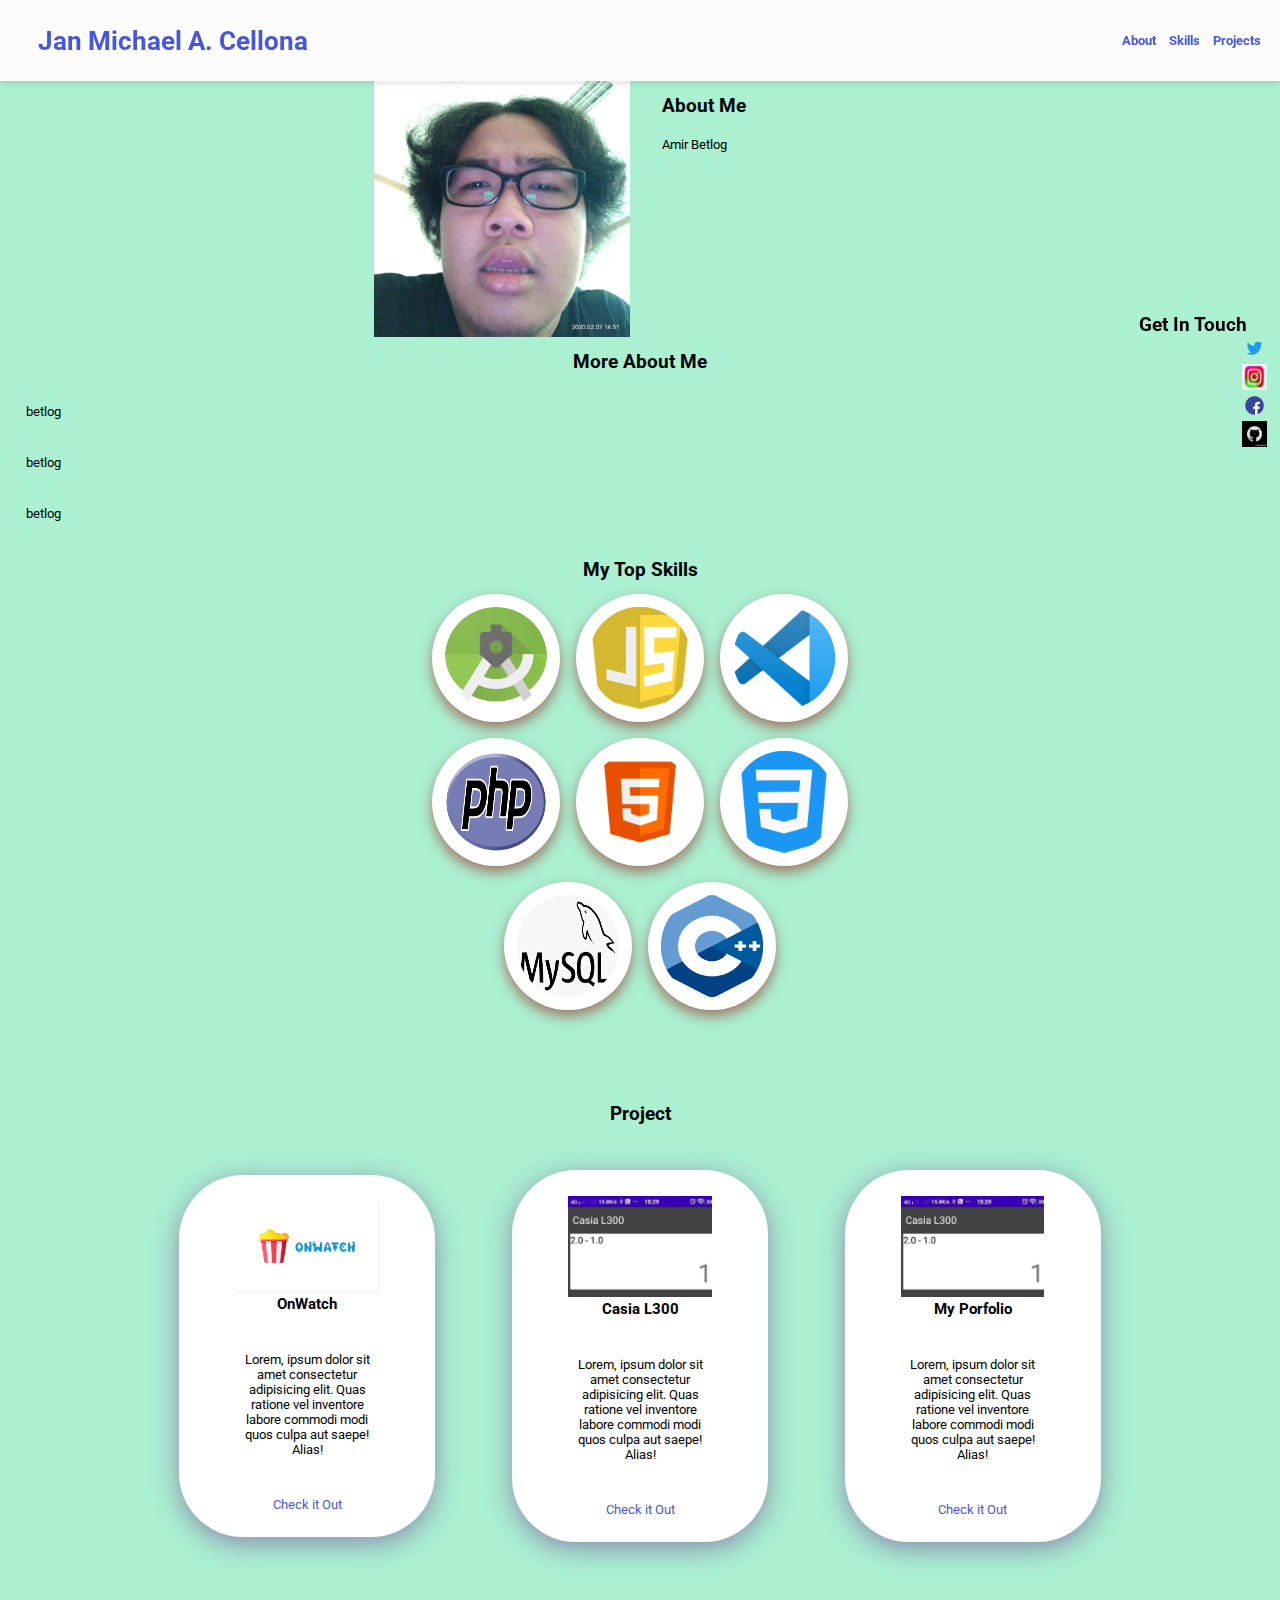
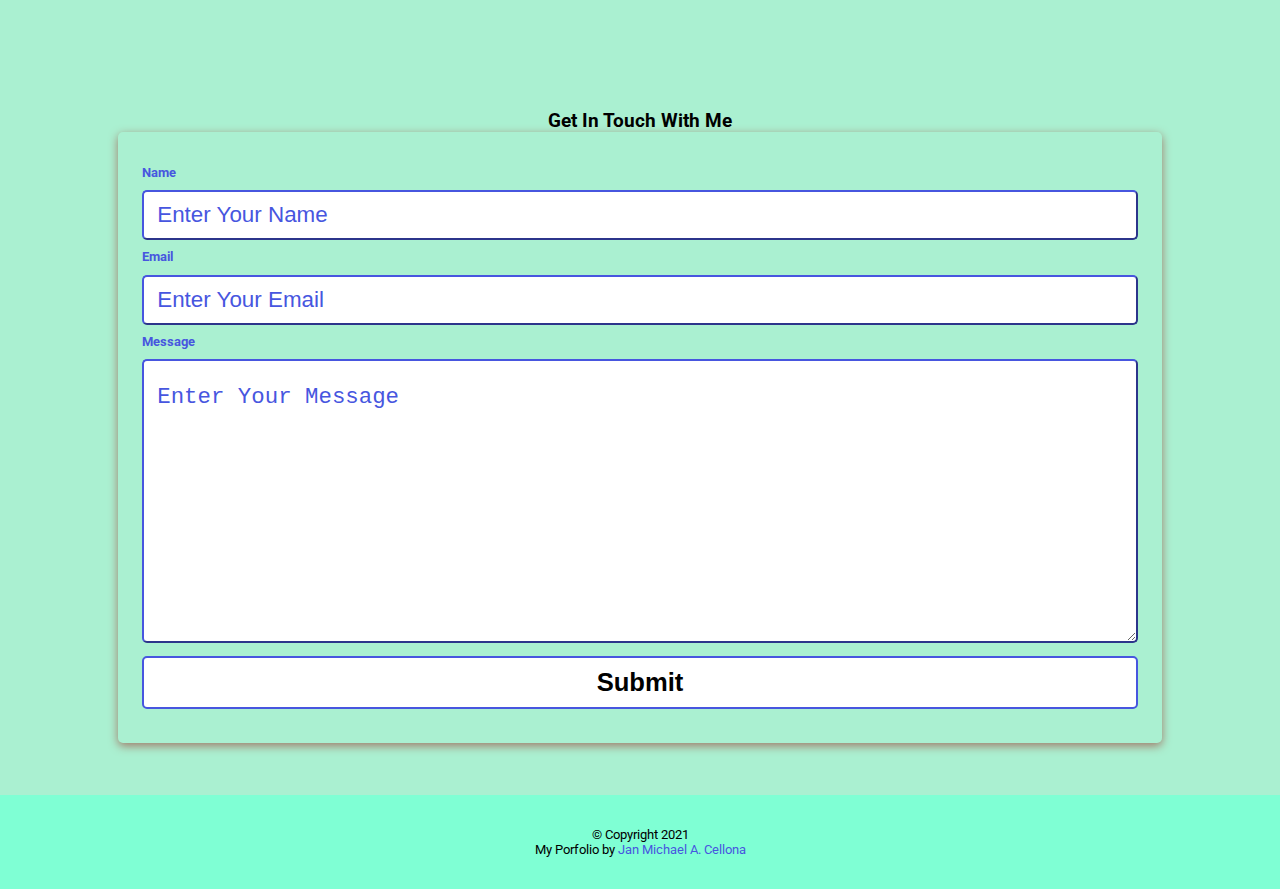
==== index.html @ 4ee3929b "change" ====
<!DOCTYPE html>
<html lang="en">
  <head>
    <meta charset="UTF-8" />
    <meta http-equiv="X-UA-Compatible" content="IE=edge" />
    <meta name="viewport" content="width=device-width, initial-scale=1.0" />

    <!--CSS Styles -->
    <link rel="stylesheet" href="styles.css" />

    
    <link
      rel="stylesheet"
      href="https://cdnjs.cloudflare.com/ajax/libs/animate.css/4.1.1/animate.min.css"
    />
    <title>My Portfolio</title>

  </head>

  <body class="bods">
     <nav>
      <h1>Jan Michael A. Cellona</h1>
      <ul class="navigation">
        <li><a href="#about" class="nav-link">About</a></li>
        <li><a href="#skills" class="nav-link">Skills</a></li>
        <li><a href="#projects" class="nav-link">Projects</a></li>
       
      </ul>
      <button class="burger-menu" id="burger-menu">
        <ion-icon class="bars" name="menu-outline"></ion-icon>
      </button>
</nav>

<section class="hero" id="about">
    <img
      src="img/pic.jpg"
      alt="Jan Michael"
      loading="lazy"
      class="hero-img"
    />
    <div class="bio animate__animated animate__shakeX">
      <h2 class="bio-title">About Me</h2>
      <p class="bio-text" id="context">
       Amir Betlog
      </p>
    </div>
</section>

<section class="more-about">
    <h2>More About Me</h2>
    <p>
     betlog
    </p>
    <p>
 betlog
    </p>
    <p>
     betlog
    </p>
  </section>

  <section class="skills" id="skills">
    <h2 class="skill-header">My Top Skills</h2>

    <div  class="skills-wrapper">
      <div class="first-set animate__animated animate__pulse">
        <img
          src="skills/logo1.png"
          alt=""
          loading="lazy"
          class="icon icon-card"
        />
        <img
          src="skills/logo2.png"
          alt=""
          loading="lazy"
          class="icon icon-card"
        />
        <img
          src="skills/logo3.png"
          alt=""
          loading="lazy"
          class="icon icon-card"
        />
      </div>

      <div class="second-set animate__animated animate__pulse">
        <img
          src="skills/logo4.png"
          alt=""
          loading="lazy"
          class="icon icon-card"
        />
        <img
          src="skills/logo5.jpg"
          alt=""
          loading="lazy"
          class="icon icon-card"
        />
        <img
          src="skills/logo6.png"
          alt=""
          loading="lazy"
          class="icon icon-card"
        />

        <div class="third-set animate__animated animate__pulse"></div>
        <img
        src="skills/logo7.png"
        alt=""
        loading="lazy"
        class="icon icon-card"
      />
      <img
        src="skills/logo8.png"
        alt=""
        loading="lazy"
        class="icon icon-card"
      />
      </div>
    </div>
  </section>

  <section class="projects" id="projects">
    <h2 class="projects-title">Project</h2>
    <div class="projects-container">
      <div class="project-container project-card">
        <img
          src="img/proj1.png "
          alt="OnWatch"
          loading="lazy"
          class="project-pic"
        />
        <h3 class="project-title">OnWatch</h3>
        <p class="project-details">
          Lorem, ipsum dolor sit amet consectetur adipisicing elit. Quas
          ratione vel inventore labore commodi modi quos culpa aut saepe!
          Alias!
        </p>
        <a href="https://github.com/thegreatkelms/OnWatch.github.io" target="_blank" class="project-link">Check it Out</a>
      </div>
      <div class="project-container project-card">
        <img
        src="img/proj2.jpg "
          alt="Calculator"
          loading="lazy"
          class="project-pic"
        />
        <h3 class="project-title">Casia L300</h3>
        <p class="project-details">
          Lorem, ipsum dolor sit amet consectetur adipisicing elit. Quas
          ratione vel inventore labore commodi modi quos culpa aut saepe!
          Alias!
        </p>
        <a href="#" target="_blank" class="project-link">Check it Out</a>
      </div>
      <div class="project-container project-card">
        <img
        src="img/proj2.jpg "
          alt="greeny-earth"
          loading="lazy"
          class="project-pic"
        />
        <h3 class="project-title">My Porfolio</h3>
        <p class="project-details">
          Lorem, ipsum dolor sit amet consectetur adipisicing elit. Quas
          ratione vel inventore labore commodi modi quos culpa aut saepe!
          Alias!
        </p>
        <a href="#" target="_blank" class="project-link">Check it Out</a>
      </div>
    </div>
  </section>

 <section class="contact" id="contact">
    <h2>Get In Touch With Me</h2>
    <div class="contact-form-container">
      <div class="contact-form">
        <form action="https://formspree.io/f/xyylngw" method="POST">
          <div class="form-control">
            <label for="name">Name</label>
            <input
              type="text"
              id="name"
              name="sender-name"
              placeholder="Enter Your Name"
              class="input-field"
              required
            />
          </div>
          <div class="form-control">
            <label for="email">Email</label>
            <input
              type="email"
              id="email"
              name="sender-email"
              placeholder="Enter Your Email"
              class="input-field"
              required
            />
          </div>
          <div class="form-control">
            <label for="message">Message</label>
            <textarea
              id="message"
              cols="60"
              rows="10"
              placeholder="Enter Your Message"
              name="message"
              class="input-field"
              required
            ></textarea>
          </div>
          <input
            type="submit"
            value="Submit"
            id="submit-btn"
            class="submit-btn"
          />
        </form>
      </div>
    </div>
  </section>
  

  <div class="socials">
    <h2>Get In Touch</h2>
    <a href="https://www.twitter.com/itsmekuyakelms" target="_blank"
      ><img
        src="icons/twit.gif"
        alt="Twitter"
        loading="lazy"
        class="socicon"
    /></a>
    <a href="https://www.instagram.com/jmcellona02" target="_blank"
      ><img
        src="icons/ins.gif"
        alt="Instagram"
        loading="lazy"
        class="socicon"
    /></a>
    <a href="https://www.facebook.com/jmcellona02" target="_blank"
      ><img
        src="icons/fb.gif"
        alt="Linkedin"
        loading="lazy"
        class="socicon"
    /></a>
    <a href="https://github.com/thegreatkelms" target="_blank"
      ><img src="icons/git.gif" alt="Github" class="socicon"
    /></a>
    </div>

    <footer class="foot">
        <p class="copy">&copy; Copyright 2021</p>
        <p class="copy">
            My Porfolio by
          <a href="https://www.facebook.com/jmcellona02" target="_blank"
            >Jan Michael A. Cellona</a
          >
        </p>
  </footer>

  </body>
---- styles.css ----
@import url("https://fonts.googleapis.com/css2?family=Roboto:ital,wght@0,400;0,900;1,700&display=swap");
@media screen and (max-width: 720px) {

  }
  .bods{
      background-color:#AAF0D1;
      background-repeat: no-repeat;
      height: 100%;
      width: 100%;
  }

:root {
    --font-family: "Roboto", sans-serf;
    --normal-font: 400;
    --bold-font: 700;
    --bolder-font: 900;
    --bg-color: #fcfcfc;
    --primary-color: #4756df;
    --secondary-color: #ff7235;
    --primary-shadow: #8b8eaf;
    --secondary-shadow: #a17a69;
    --bottom-margin: 0.1vw;
    --bottom-margin-2: 0.5vwem;
    --line-height: 1.7rem;
    --transition: 0.3s;
    font-size: 2vw;
  }

  html {
    scroll-behavior: smooth;
  }
  

  * {
    margin: 0;
    padding: 0;
    box-sizing: border-box;
  }
  
  ul {
    list-style-type: none;
  }
  
  a {
    text-decoration: none;
    color: var(--primary-color);
  }
  
  a:hover {
    color: var(--secondary-color);
  }
  
  body {
    font-family: var(--font-family);
    font-size: 1vw;
  }

    
     /*nav */
     nav {
    padding: 1vw .5vw;
  }
  nav {
  
    position: sticky;
    top: 0;
    left: 0;
    z-index: 1;
    display: flex;
    align-items: center;
    justify-content: space-between;
    padding: 1vw 1.5vw;
    background-color: var(--bg-color);
    box-shadow: 0 3px 5px rgba(0, 0, 0, 0.1);
  }
  nav h1 {
    color: var(--primary-color);
    padding: 1vw 1.5vw;
  }
  
  nav a {
    color: var(--primary-color);
    transition: var(--transition);
  }
  nav a:hover {
    color: var(--secondary-color);
    border-bottom: .1vw solid var(--secondary-color);
  }
  
  nav ul {
    display: flex;
    gap: 1vw;
    font-size: 1vw;
    
  }
  
  nav ul li {
    font-weight: var(--bold-font);
  }
  .burger-menu {
    color: var(--primary-color);
    font-size: 2vw;
    border: 0;
    background-color: transparent;
    cursor: pointer;
    display: none;
  }
     /*hero */
  .hero {
    display: flex;
    align-items: center;
    justify-content: center;
    gap: 1.5vw;
    max-width: 30vw 50vw;
    margin: auto;
  }
  .hero img {
    height: 20vw;
    width: 20vw;
  }
  
  .bio {
      height: 20vw;
    width: 20vw;
    padding: 1vw;
    border-radius: 2vw;
    box-shadow: 0vwpx .5vw 5vw .5vw var(--primary-shadow);
    font-size: 1vw;
  
    ;
  }
  
  .bio h1 {
    margin-bottom: var(--bottom-margin);
  }
  
  .bio p {
    line-height: var(--line-height);
    padding: .5vw 0vw;
  }

  
  
   /*more about me */
  .more-about {
    background-color:transparent;
    padding: 1vw 2vw;
    font-size: 1vw;
  }
  
  .more-about h2 {
    margin-bottom: 1vw;
    text-align: center;
  }
  
  .more-about p {
    line-height: var(--line-height);
    padding: 0.3vw 0vw;
  }
/* skills */
  .skills {
    max-width: 50vw;
    margin: auto;
    text-align: center;
    margin-top: 0.5vw;
  
  }
  
  .skill-header {
    margin-bottom: .5vw;
  }
  
  .skills-wrapper img {
    padding: 1vw;
  }
  
  .icon {
    width: 10vw;
    height: 10vw;
  }
  .icon-card {
    background-color: #fff;
    border-radius: 5vw;
    box-shadow: 0 .5vw 1vw var(--secondary-shadow);
    padding: 5vw;
    margin: .5vw;
  }
 

 
  

 
  /* project */

  .projects {
    background-color:transparent;
    padding: 6vw 0;
    margin-top: .5vw;
  }
  
  .project-pic {
    width: 70%;
    height: 70%;
  }
  
  .projects-container {
    display: flex;
    align-items: center;
    justify-content: center;
  }
  .projects-title {
    text-align: center;
    margin-bottom: .5vw;
  }
  
  .project-container {
    text-align: center;
    width: 20vw;
     padding: 2vw;
  }
  .project-container p {
    padding: 3vw;
  }
  
  .project-title {
    margin-bottom: var(--bottom-margin);
  }
  
  .project-details {
    margin-bottom: var(--bottom-margin);
  }
  
  .project-card {
    background-color: #fff;
    border-radius: 5vw;
    box-shadow: 0 .5vw 2vw var(--primary-shadow);
    padding: 2vw;
    margin: 3vw;
  }
   
  .contact {
    margin-top: 2rem;
  }
  
  .contact h2 {
    text-align: center;
    margin-bottom: var(--bottom-margin-2);
  }
  
  .contact-form-container {
    max-width: 40.75rem;
    margin: 0 auto;
    padding: 0.938rem;
    border-radius: 5px;
    box-shadow: 0 3px 10px var(--secondary-shadow);
  }
  .contact-form-container label {
    line-height: 2.7em;
    font-weight: var(--bold-font);
    color: var(--primary-color);
  }
  
  .contact-form-container textarea {
    min-height: 6.25rem;
    font-size: 14px;
  }
  
  .contact-form-container .input-field {
    width: 100%;
    padding-top: 10px;
    padding-bottom: 10px;
    border-radius: 5px;
    border: none;
    border: 2px outset var(--primary-color);
    font-size: 0.875rem;
    outline: none;
  }
  .input-field::placeholder {
    padding: 0.5rem;
    color: var(--primary-color);
  }
  .submit-btn {
    width: 100%;
    padding: 10px;
    margin: 10px 0;
    background-color: #fff;
    border: 2px solid var(--primary-color);
    border-radius: 5px;
    font-size: 1rem;
    font-weight: var(--bold-font);
    transition: var(--transition);
  }
  .submit-btn:hover {
    background-color: var(--primary-color);
    border: 2px solid var(--primary-color);
    cursor: pointer;
  }
 
  .socials {
    display: flex;
    flex-direction: column;
    position: fixed;
    right: 1%;
    bottom: 50%;
    
  }
  
  .socicon {
    width: 2vw;
    height: 2vw;
    margin-left: 8vw;
  }
/* footer */
  footer {
    background-color: #7FFFD4;
    padding: 1.25rem;
    text-align: center;
    margin: 2rem 0 0;
  }
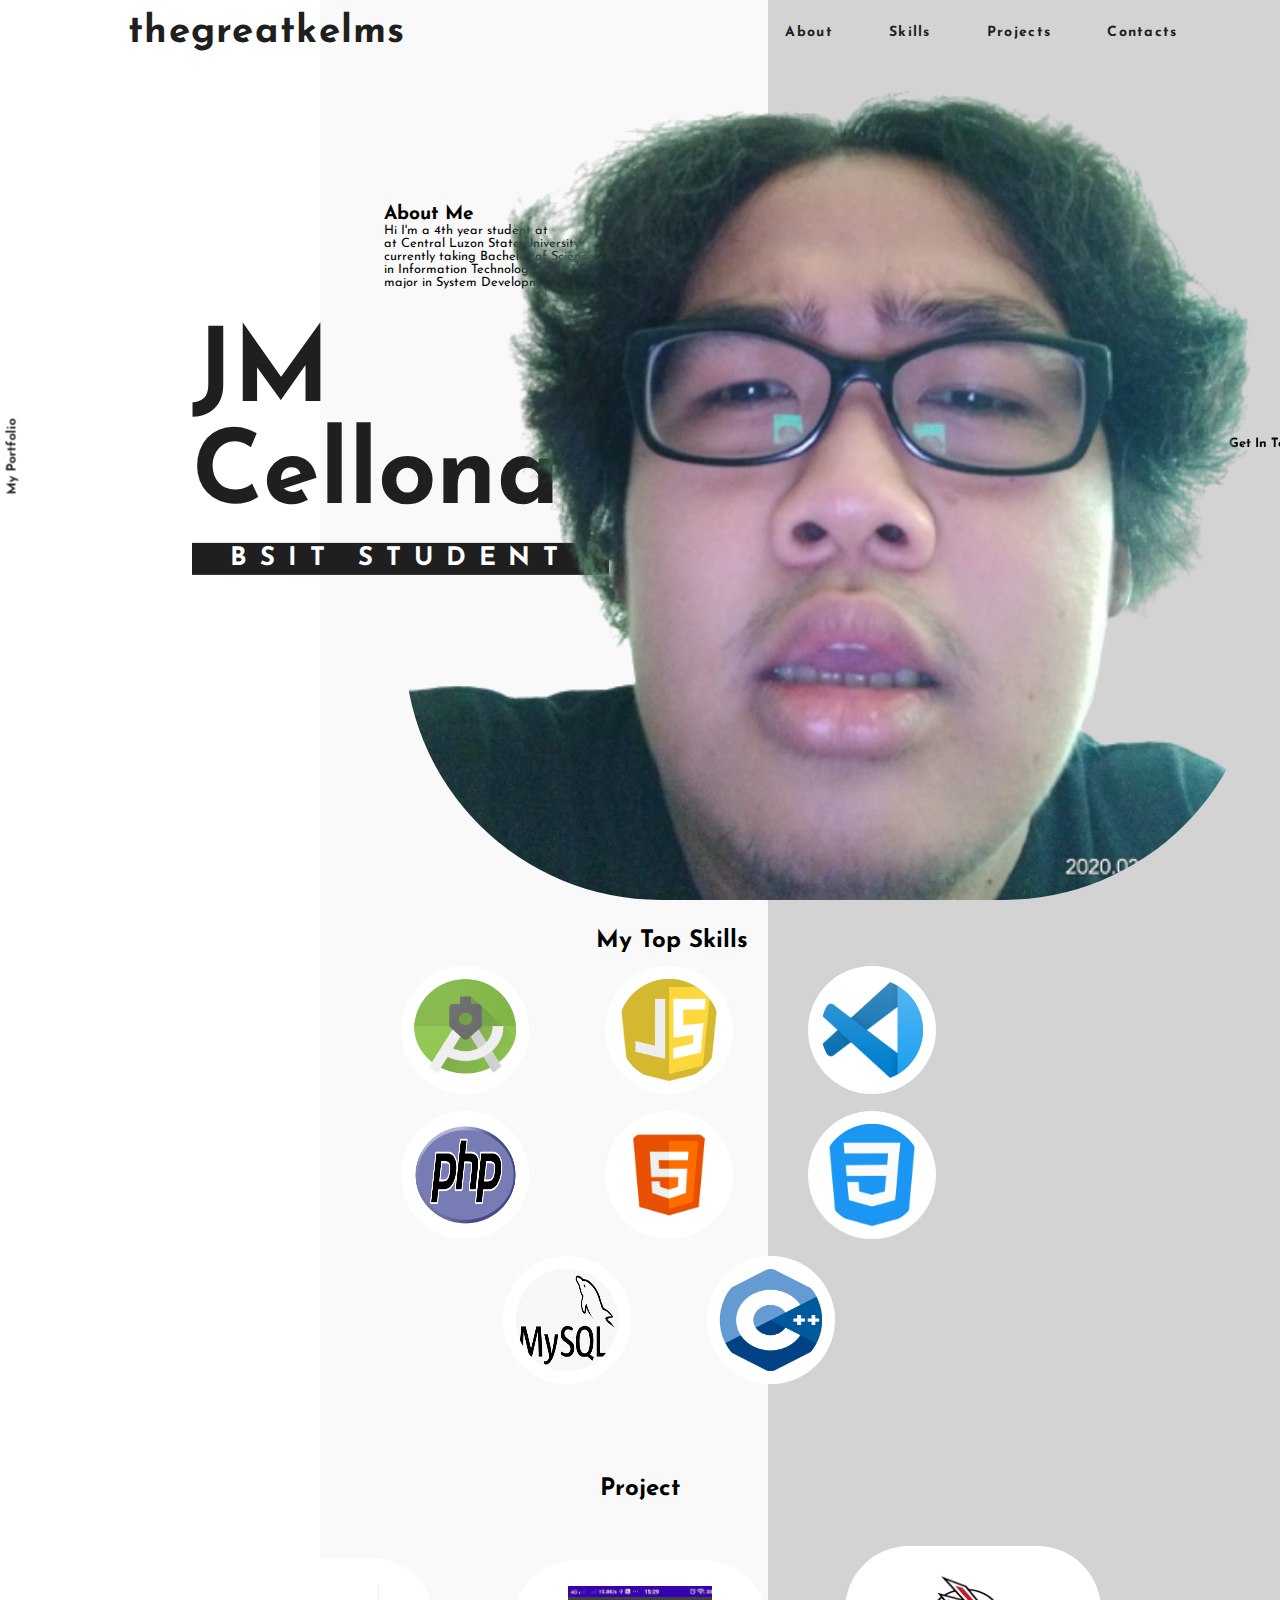
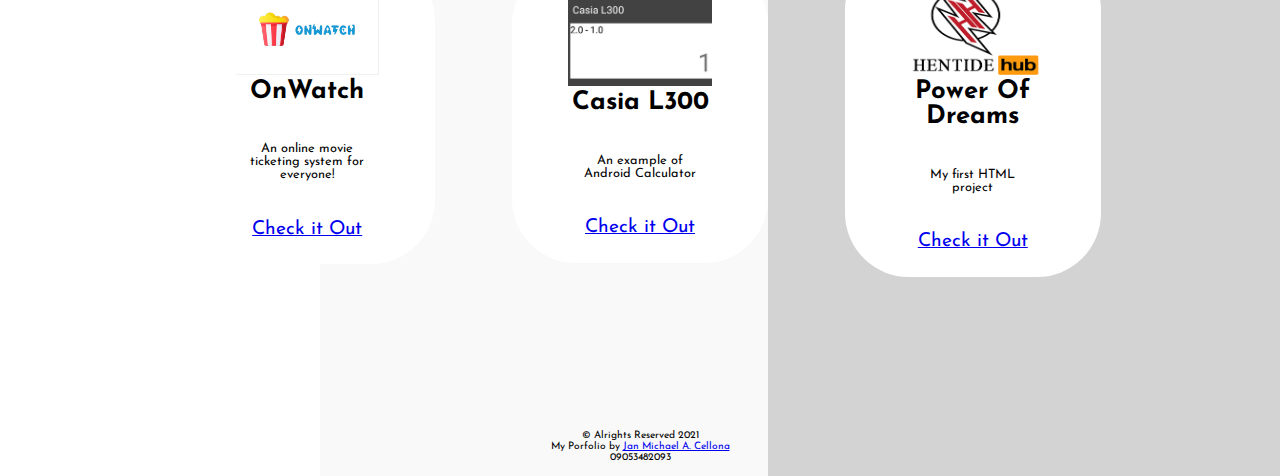
==== commit b67a5738: "ad" ====
--- a/index.html
+++ b/index.html
@@ -1,264 +1,195 @@
 <!DOCTYPE html>
-<html lang="en">
-  <head>
-    <meta charset="UTF-8" />
+<html>
+<head>
+  <title>My Porfolio</title>
+  <meta charset="UTF-8" />
     <meta http-equiv="X-UA-Compatible" content="IE=edge" />
     <meta name="viewport" content="width=device-width, initial-scale=1.0" />
+  <link rel="stylesheet" type="text/css" href="css/style.css">
 
-    <!--CSS Styles -->
-    <link rel="stylesheet" href="styles.css" />
+  <link rel="preconnect" href="https://fonts.googleapis.com">
+  <link rel="preconnect" href="https://fonts.gstatic.com" crossorigin>
+  <link href="https://fonts.googleapis.com/css2?family=Josefin+Sans:ital,wght@0,100;0,200;0,300;0,400;0,500;0,600;0,700;1,100;1,200;1,300;1,400;1,500;1,600;1,700&display=swap" rel="stylesheet">
 
+  <link rel="stylesheet" href="https://cdnjs.cloudflare.com/ajax/libs/font-awesome/6.0.0-beta2/css/all.min.css" integrity="sha512-YWzhKL2whUzgiheMoBFwW8CKV4qpHQAEuvilg9FAn5VJUDwKZZxkJNuGM4XkWuk94WCrrwslk8yWNGmY1EduTA==" crossorigin="anonymous" referrerpolicy="no-referrer" />
+
+</head> 
+<body>
+  <section class="hero">
+    <nav>
+      <h4 class="logo">thegreatkelms</h4>
+      <ul>
+        <a  href="#about"><li>About</li></a>
+        <a href="#skills"><li>Skills</li></a>
+        <a href="#projects"><li>Projects</li></a>
+        <a href="#contacts"><li>Contacts</li></a>
+      </ul>
+    </nav>
+
+    <div class="text">
+      <h1>JM <br> Cellona</h1>
+      <button class="grape">BSIT STUDENT</button>
+    </div>
+
+    <div class="col">
+      <a href="#">My Portfolio</a>
+    </div>
+
+    <div class="social" id="contacts">
+      <h1 class="cont">Get In Touch</h1>
+   <ul>
+        <li><a href="https://www.facebook.com/jmcellona02" target="_blank"
+          ><i class="fab fa-facebook-f"></i></a></li>
+        <li><a href="https://www.instagram.com/jmcellona02" target="_blank"
+          ><i class="fab fa-instagram"></i></a></li>
+        <li><a href="https://www.twitter.com/itsmekuyakelms" target="_blank"
+          ><i class="fab fa-twitter"></i></a></li>
+         <li> <a href="https://github.com/thegreatkelms" target="_blank"
+          ><i class="fab fa-github"></i></a></li>
+      </ul>
+     
+    </div>
+
+    <div class="main-img">
+      <img src="img/samp.png">
+
+
+    </div>
     
-    <link
-      rel="stylesheet"
-      href="https://cdnjs.cloudflare.com/ajax/libs/animate.css/4.1.1/animate.min.css"
-    />
-    <title>My Portfolio</title>
+    <section class="more-about" id="about" >
+      <h2>About Me</h2>
+      <p>Hi I'm a 4th year student at
+      </p>
+      <p>at Central Luzon State University</p>
+      <p> currently taking Bachelor of Science </p>
+      <p>in Information Technology </p>
+      <p>major in System Development</p>
 
-  </head>
-
-  <body class="bods">
-     <nav>
-      <h1>Jan Michael A. Cellona</h1>
-      <ul class="navigation">
-        <li><a href="#about" class="nav-link">About</a></li>
-        <li><a href="#skills" class="nav-link">Skills</a></li>
-        <li><a href="#projects" class="nav-link">Projects</a></li>
-       
-      </ul>
-      <button class="burger-menu" id="burger-menu">
-        <ion-icon class="bars" name="menu-outline"></ion-icon>
-      </button>
-</nav>
-
-<section class="hero" id="about">
-    <img
-      src="img/pic.jpg"
-      alt="Jan Michael"
-      loading="lazy"
-      class="hero-img"
-    />
-    <div class="bio animate__animated animate__shakeX">
-      <h2 class="bio-title">About Me</h2>
-      <p class="bio-text" id="context">
-       Amir Betlog
-      </p>
-    </div>
-</section>
-
-<section class="more-about">
-    <h2>More About Me</h2>
-    <p>
-     betlog
-    </p>
-    <p>
- betlog
-    </p>
-    <p>
-     betlog
-    </p>
-  </section>
-
-  <section class="skills" id="skills">
-    <h2 class="skill-header">My Top Skills</h2>
-
-    <div  class="skills-wrapper">
-      <div class="first-set animate__animated animate__pulse">
-        <img
-          src="skills/logo1.png"
+  
+    </section>
+    <section class="skills" id="skills">
+      <h2 class="skill-header">My Top Skills</h2>
+  
+      <div  class="skills-wrapper">
+        <div class="first-set animate__animated animate__pulse">
+          <img
+            src="skills/logo1.png"
+            alt=""
+            loading="lazy"
+            class="icon icon-card"
+            
+          />
+          <img
+            src="skills/logo2.png"
+            alt=""
+            loading="lazy"
+            class="icon icon-card"
+          />
+          <img
+            src="skills/logo3.png"
+            alt=""
+            loading="lazy"
+            class="icon icon-card"
+          />
+        </div>
+  
+        <div class="second-set animate__animated animate__pulse" >
+          <img
+            src="skills/logo4.png"
+            alt=""
+            loading="lazy"
+            class="icon icon-card"
+          />
+          <img
+            src="skills/logo5.jpg"
+            alt=""
+            loading="lazy"
+            class="icon icon-card"
+          />
+          <img
+            src="skills/logo6.png"
+            alt=""
+            loading="lazy"
+            class="icon icon-card"
+          />
+  
+          <div class="third-set animate__animated animate__pulse"></div>
+          <img
+          src="skills/logo7.png"
           alt=""
           loading="lazy"
           class="icon icon-card"
         />
         <img
-          src="skills/logo2.png"
+          src="skills/logo8.png"
           alt=""
           loading="lazy"
           class="icon icon-card"
         />
-        <img
-          src="skills/logo3.png"
-          alt=""
-          loading="lazy"
-          class="icon icon-card"
-        />
+        </div>
       </div>
+      
+    </section>
 
-      <div class="second-set animate__animated animate__pulse">
-        <img
-          src="skills/logo4.png"
-          alt=""
-          loading="lazy"
-          class="icon icon-card"
-        />
-        <img
-          src="skills/logo5.jpg"
-          alt=""
-          loading="lazy"
-          class="icon icon-card"
-        />
-        <img
-          src="skills/logo6.png"
-          alt=""
-          loading="lazy"
-          class="icon icon-card"
-        />
+    <section class="projects" id="projects">
+      <h2 class="projects-title">Project</h2>
+      <div class="projects-container">
+        <div class="project-container project-card">
+          <img
+            src="img/proj1.png "
+            alt="OnWatch"
+            loading="lazy"
+            class="project-pic"
+          />
+          <h3 class="project-title">OnWatch</h3>
+          <p class="project-details">
+           An online movie ticketing system
+           for everyone!
+            
+          </p>
+          <a href="https://github.com/thegreatkelms/OnWatch.github.io" target="_blank" class="project-link">Check it Out</a>
+        </div>
+        <div class="project-container project-card">
+          <img
+          src="img/proj2.jpg "
+            alt="Calculator"
+            loading="lazy"
+            class="project-pic"
+          />
+          <h3 class="project-title">Casia L300</h3>
+          <p class="project-details">
+           An example of Android Calculator
+          </p>
+          <a href="https://github.com/thegreatkelms/calculator.github.io" target="_blank" class="project-link">Check it Out</a>
+        </div>
+        <div class="project-container project-card">
+          <img
+          src="img/proj.png "
+            alt="car-parts"
+            loading="lazy"
+            class="project-pic"
+          />
+          <h3 class="project-title">Power Of Dreams</h3>
+          <p class="project-details">
+            My first HTML project
+          </p>
+          <a href="https://github.com/thegreatkelms/hentidehub.git.io" target="_blank" class="project-link">Check it Out</a>
+        </div>
+      </div>
+    </section>
+</div>
+<footer class="foot">
+  <p class="copy">&copy; Alrights Reserved 2021</p>
+  <p class="copy">
+      My Porfolio by
+    <a href="https://www.facebook.com/jmcellona02" target="_blank"
+      >Jan Michael A. Cellona</a>
+      <p>09053482093</p>
+  </p>
+ 
+</footer>
 
-        <div class="third-set animate__animated animate__pulse"></div>
-        <img
-        src="skills/logo7.png"
-        alt=""
-        loading="lazy"
-        class="icon icon-card"
-      />
-      <img
-        src="skills/logo8.png"
-        alt=""
-        loading="lazy"
-        class="icon icon-card"
-      />
-      </div>
-    </div>
-  </section>
 
-  <section class="projects" id="projects">
-    <h2 class="projects-title">Project</h2>
-    <div class="projects-container">
-      <div class="project-container project-card">
-        <img
-          src="img/proj1.png "
-          alt="OnWatch"
-          loading="lazy"
-          class="project-pic"
-        />
-        <h3 class="project-title">OnWatch</h3>
-        <p class="project-details">
-          Lorem, ipsum dolor sit amet consectetur adipisicing elit. Quas
-          ratione vel inventore labore commodi modi quos culpa aut saepe!
-          Alias!
-        </p>
-        <a href="https://github.com/thegreatkelms/OnWatch.github.io" target="_blank" class="project-link">Check it Out</a>
-      </div>
-      <div class="project-container project-card">
-        <img
-        src="img/proj2.jpg "
-          alt="Calculator"
-          loading="lazy"
-          class="project-pic"
-        />
-        <h3 class="project-title">Casia L300</h3>
-        <p class="project-details">
-          Lorem, ipsum dolor sit amet consectetur adipisicing elit. Quas
-          ratione vel inventore labore commodi modi quos culpa aut saepe!
-          Alias!
-        </p>
-        <a href="#" target="_blank" class="project-link">Check it Out</a>
-      </div>
-      <div class="project-container project-card">
-        <img
-        src="img/proj2.jpg "
-          alt="greeny-earth"
-          loading="lazy"
-          class="project-pic"
-        />
-        <h3 class="project-title">My Porfolio</h3>
-        <p class="project-details">
-          Lorem, ipsum dolor sit amet consectetur adipisicing elit. Quas
-          ratione vel inventore labore commodi modi quos culpa aut saepe!
-          Alias!
-        </p>
-        <a href="#" target="_blank" class="project-link">Check it Out</a>
-      </div>
-    </div>
-  </section>
-
- <section class="contact" id="contact">
-    <h2>Get In Touch With Me</h2>
-    <div class="contact-form-container">
-      <div class="contact-form">
-        <form action="https://formspree.io/f/xyylngw" method="POST">
-          <div class="form-control">
-            <label for="name">Name</label>
-            <input
-              type="text"
-              id="name"
-              name="sender-name"
-              placeholder="Enter Your Name"
-              class="input-field"
-              required
-            />
-          </div>
-          <div class="form-control">
-            <label for="email">Email</label>
-            <input
-              type="email"
-              id="email"
-              name="sender-email"
-              placeholder="Enter Your Email"
-              class="input-field"
-              required
-            />
-          </div>
-          <div class="form-control">
-            <label for="message">Message</label>
-            <textarea
-              id="message"
-              cols="60"
-              rows="10"
-              placeholder="Enter Your Message"
-              name="message"
-              class="input-field"
-              required
-            ></textarea>
-          </div>
-          <input
-            type="submit"
-            value="Submit"
-            id="submit-btn"
-            class="submit-btn"
-          />
-        </form>
-      </div>
-    </div>
-  </section>
   
-
-  <div class="socials">
-    <h2>Get In Touch</h2>
-    <a href="https://www.twitter.com/itsmekuyakelms" target="_blank"
-      ><img
-        src="icons/twit.gif"
-        alt="Twitter"
-        loading="lazy"
-        class="socicon"
-    /></a>
-    <a href="https://www.instagram.com/jmcellona02" target="_blank"
-      ><img
-        src="icons/ins.gif"
-        alt="Instagram"
-        loading="lazy"
-        class="socicon"
-    /></a>
-    <a href="https://www.facebook.com/jmcellona02" target="_blank"
-      ><img
-        src="icons/fb.gif"
-        alt="Linkedin"
-        loading="lazy"
-        class="socicon"
-    /></a>
-    <a href="https://github.com/thegreatkelms" target="_blank"
-      ><img src="icons/git.gif" alt="Github" class="socicon"
-    /></a>
-    </div>
-
-    <footer class="foot">
-        <p class="copy">&copy; Copyright 2021</p>
-        <p class="copy">
-            My Porfolio by
-          <a href="https://www.facebook.com/jmcellona02" target="_blank"
-            >Jan Michael A. Cellona</a
-          >
-        </p>
-  </footer>
-
-  </body>+</body>
+</html>
--- a/css/style.css
+++ b/css/style.css
@@ -0,0 +1,243 @@
+*{
+  padding: 0;
+  margin: 0;
+  box-sizing: border-box;
+  font-family: 'Josefin Sans', sans-serif;
+}
+.hero{
+  height: 100%;
+  width: 100%;
+  background: rgb(255,255,255);
+  background: linear-gradient(90deg, rgba(255,255,255,1) 25%, rgba(249,249,249,1) 25%, rgba(249,249,249,1) 60%, rgba(211,211,211,1) 60%);
+}
+.bio {
+  height: 20vw;
+width: 20vw;
+padding: 1vw;
+border-radius: 2vw;
+box-shadow: 0vwpx .5vw 5vw .5vw var(--primary-shadow);
+font-size: 1vw;
+}
+
+.bio h1 {
+margin-bottom: var(--bottom-margin);
+}
+
+.bio p {
+line-height: var(--line-height);
+padding: .5vw 0vw;
+}
+.more-about{
+  margin-left: 30vw;
+  font-size: 1vw;
+  margin-top: 12vw;
+
+}
+
+
+
+nav{
+  display: flex;
+  align-items: center;
+  justify-content: space-between;
+  padding-top: 1vw;
+  padding-left: 10%;
+  padding-right: 6%;
+}
+.logo{
+  font-size: 3vw;
+  color: #1f1f1f;
+  letter-spacing: 0.1vw;
+}
+nav ul li{
+  list-style: none;
+  display: inline-block;
+  padding: 0px 2vw;
+}
+nav ul a{
+  color: #1f1f1f;
+  font-size: 1.1vw;
+  font-weight: bold;
+  text-decoration: none;
+  letter-spacing: 0.1vw;
+  
+}
+nav ul li:after{
+  content: '';
+  display: block;
+  width: 0%;
+  height: 0.1;
+  background: #1f1f1f;
+  margin: auto;
+  transition: .4s;
+}
+nav ul li:hover:after{
+  width: 100%;
+}
+.text{
+  position: absolute;
+  top: 50%;
+  left: 15%;
+  transform: translateY(-50%);
+}
+.text h1{
+  font-size: 8vw;
+  color:#1f1f1f;
+  line-height: 8vw;
+  margin-bottom: 1vw; 
+}
+.grape{
+  background:#1f1f1f;
+  color: white;
+  padding: 0.3vw 3vw;
+  font-weight: bold;
+  font-size: 2vw;
+  border: none;
+  letter-spacing: 1vw; 
+}
+.col{
+  position: fixed;
+  display: flex;
+  transform: rotate(-90deg);
+  top: 50%;
+  left: -2%;
+}
+.col a{
+  color:#1f1f1f;
+  font-size: 1vw;
+  font-weight: bold;
+  text-decoration: none; 
+}
+
+/* social */
+.social{
+ position: fixed;
+ display: flex;
+  top: 50%;
+  right: 0%;
+  transform: translateY(-50%);
+}
+.social ul li{
+  list-style: none;
+  margin: 2vw 0vw;
+  margin-left: 12vw;
+}
+.social ul li i{
+  font-size: 2vw;
+  color:#1f1f1f; 
+}
+.social ul li i:hover{
+  transform: scale(1.2) translateY(-6px);
+  transition: .3s;
+}
+.main-img{
+  position: absolute;
+  width: 50%;
+  height: 95%;
+  bottom: 0vw;
+  right: 10vw;
+}
+.main-img img{
+  border-radius: 20vw 20vw 20vw 20vw;
+  position: absolute;
+  height: 100%;
+  left: 50%;
+  transform: translateX(-50%);
+}
+.cont{
+  font-size: 1vw;
+  margin-bottom: none;
+  margin-right: -14vw;
+  
+}
+
+
+/* Skills */
+.skills {
+  max-width: 50vw;
+  margin: auto;
+  text-align: center;
+  margin-top: 50vw;
+
+}
+
+.skill-header {
+  margin-bottom: .5vw;
+  margin-left: 5vw;
+}
+
+.skills-wrapper img {
+  padding: 1vw;
+}
+
+.icon {
+  width: 10vw;
+  height: 10vw;
+}
+.icon-card {
+  background-color: #fff;
+  border-radius: 5vw;
+  box-shadow: 0 .5vw 1vw var(--secondary-shadow);
+  padding: 5vw;
+  margin: .5vw;
+  margin-left: 5vw;
+}
+/* project */
+.projects {
+  background-color:transparent;
+  padding: 6vw 0;
+  margin-top: .5vw;
+}
+
+.project-pic {
+  width: 70%;
+  height: 70%;
+}
+
+.projects-container {
+  display: flex;
+  align-items: center;
+  justify-content: center;
+}
+.projects-title {
+  text-align: center;
+  margin-bottom: .5vw;
+}
+
+.project-container {
+  text-align: center;
+  width: 20vw;
+   padding: 2vw;
+}
+.project-container p {
+  padding: 3vw;
+}
+
+.project-title {
+  margin-bottom: var(--bottom-margin);
+  font-size: 2vw;
+}
+
+.project-details {
+  margin-bottom: var(--bottom-margin);
+  font-size: 1vw;
+}
+
+.project-card {
+  background-color: #fff;
+  border-radius: 5vw;
+  box-shadow: 0 .5vw 2vw var(--primary-shadow);
+  padding: 2vw;
+  margin: 3vw;
+}
+.project-link{
+  font-size: 1.5vw;
+}
+footer {
+  padding: 1vw;
+  text-align: center;
+  margin: 2vw 0 0;
+  font-size: .8vw;
+}
+
+
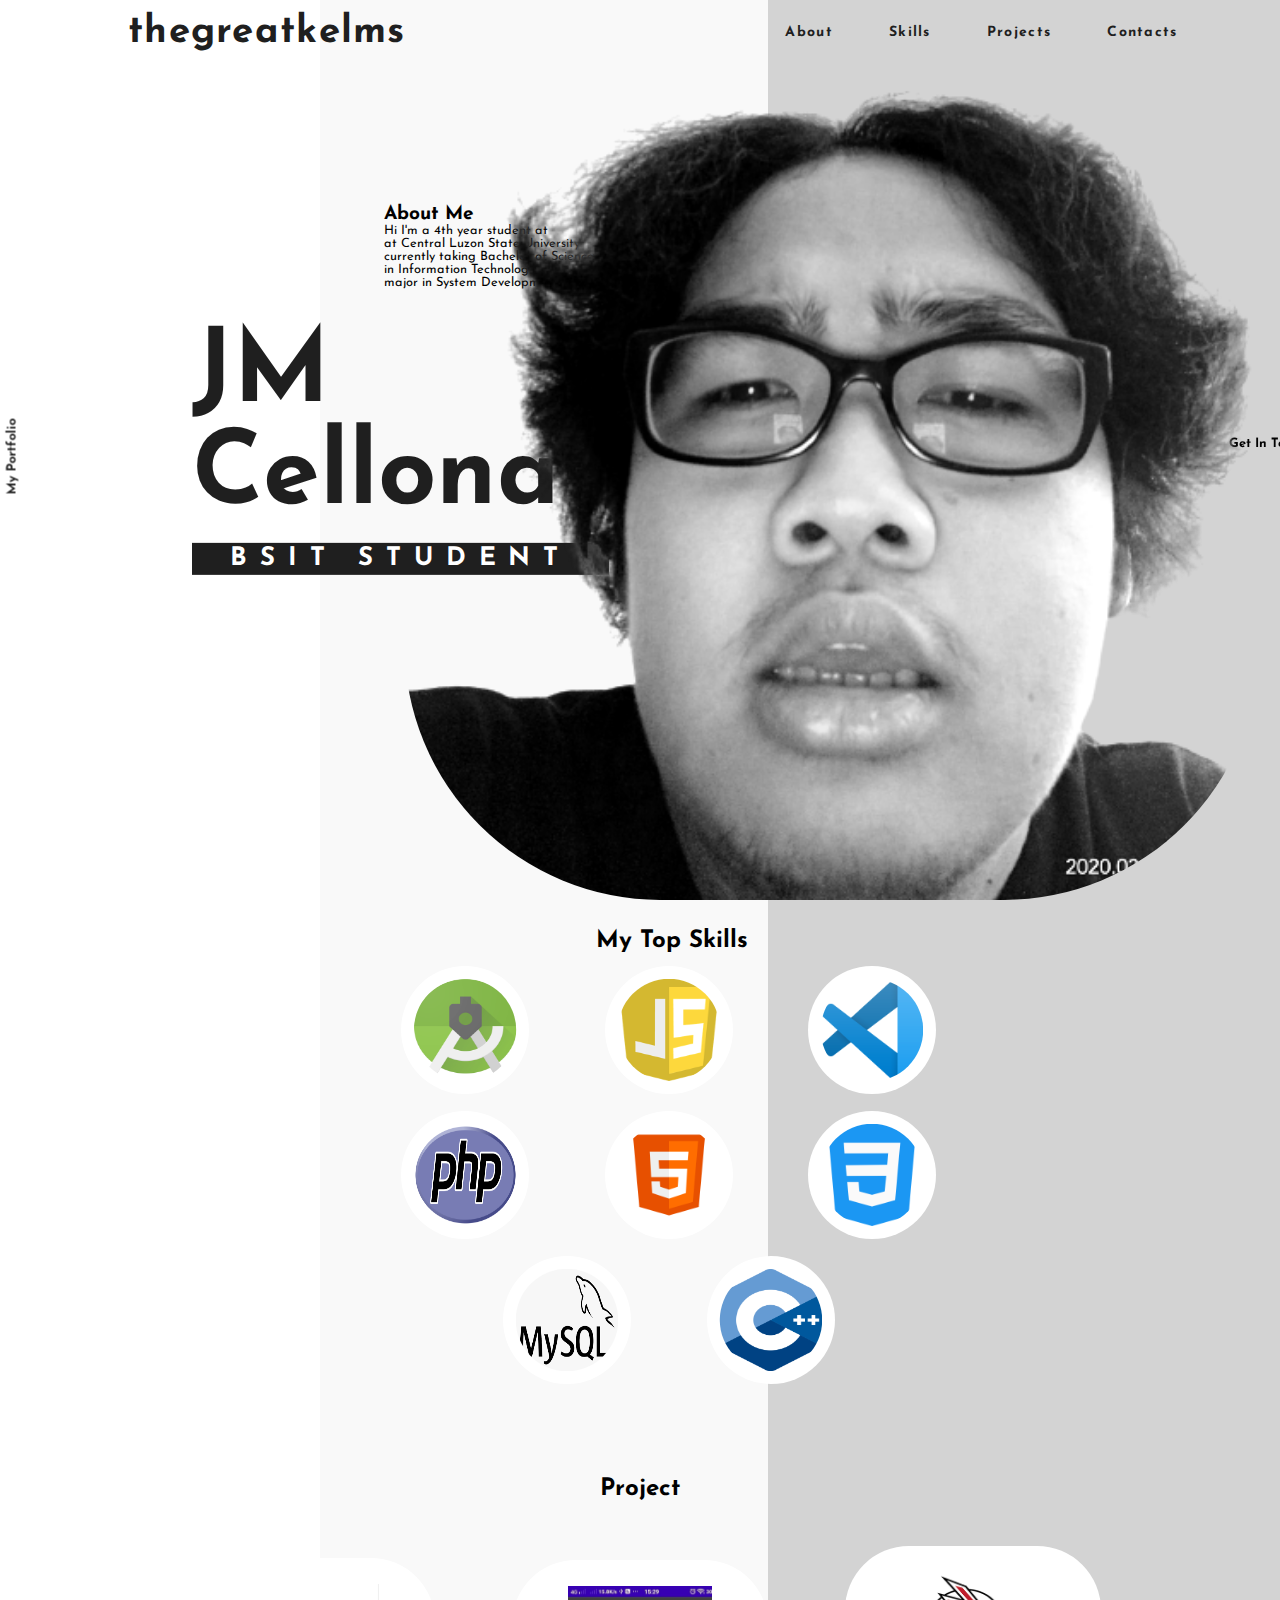
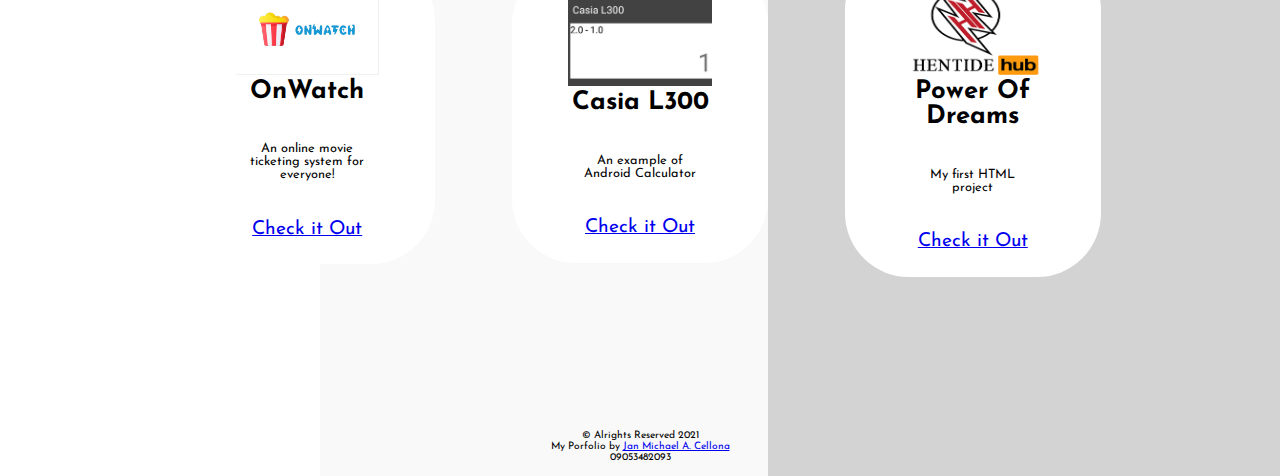
==== commit 69535006: "Update index.html" ====
--- a/index.html
+++ b/index.html
@@ -51,7 +51,7 @@
     </div>
 
     <div class="main-img">
-      <img src="img/samp.png">
+      <img src="img/2.png">
 
 
     </div>
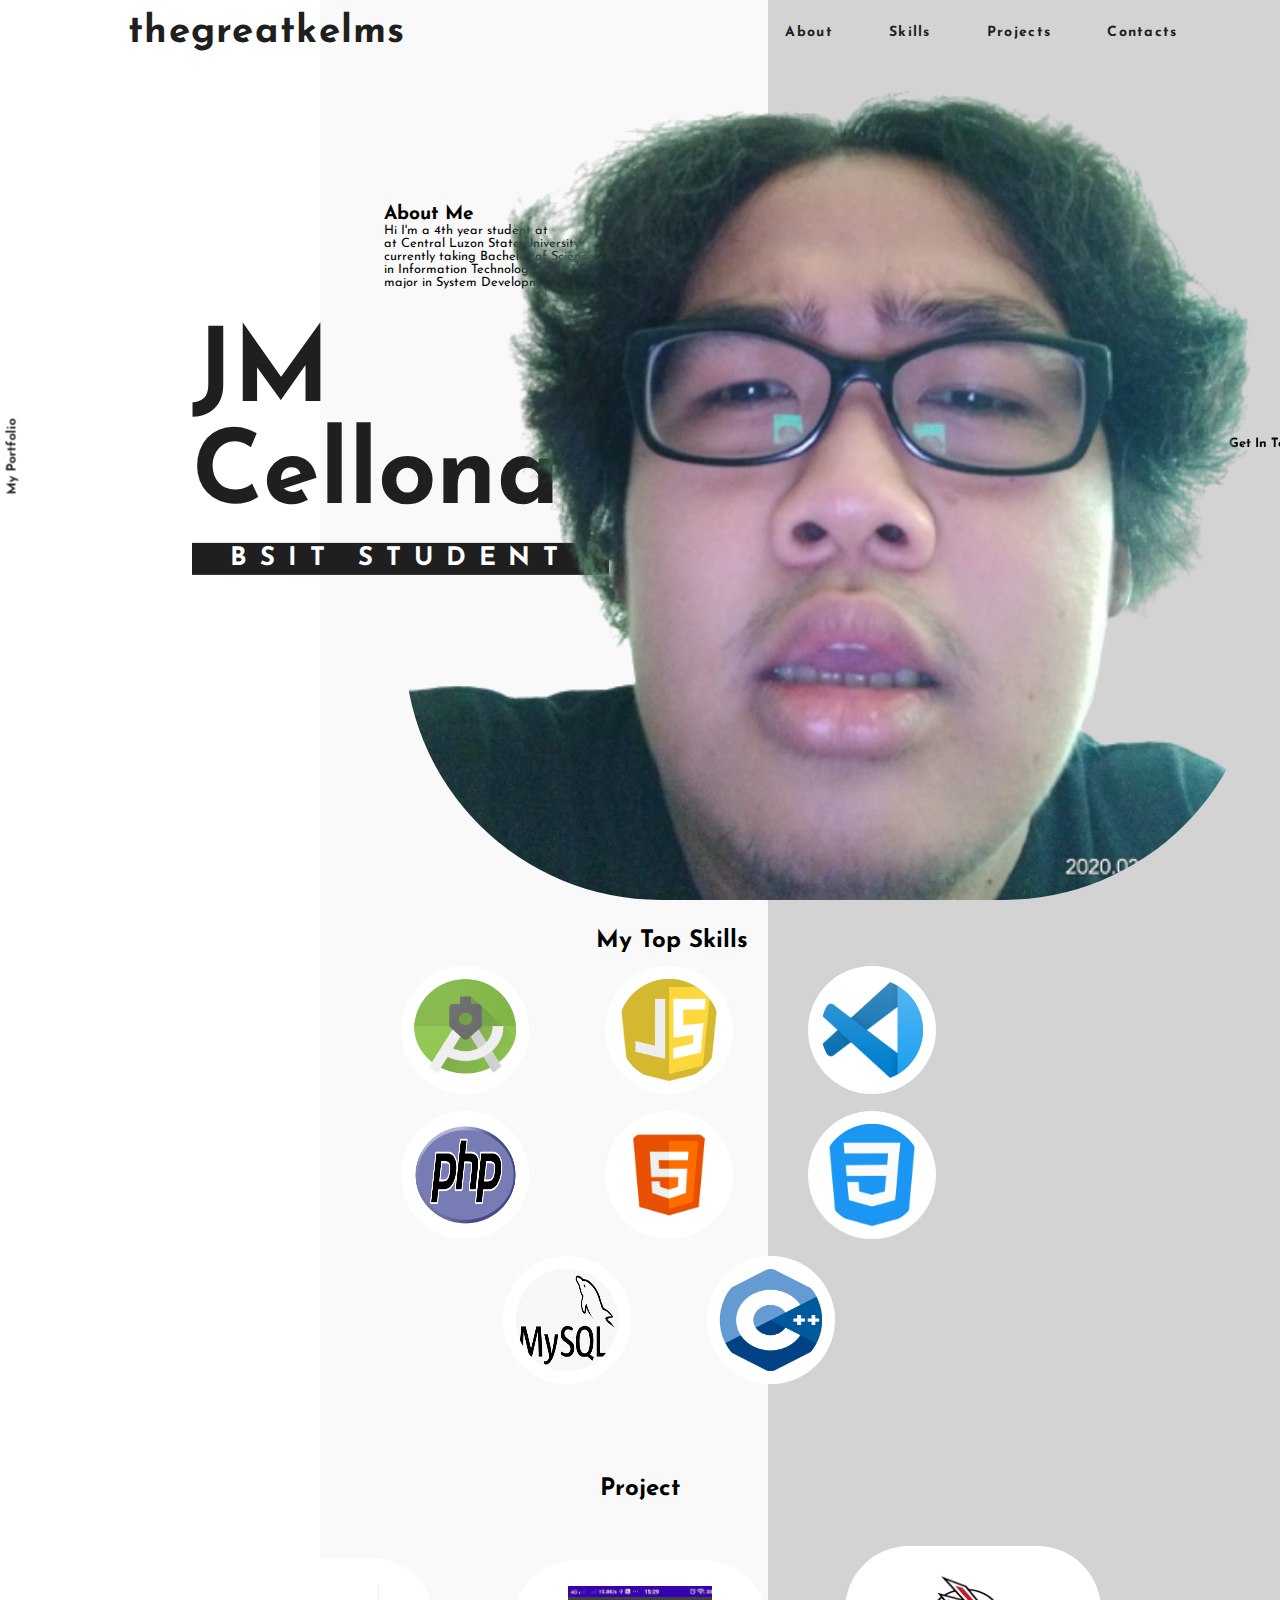
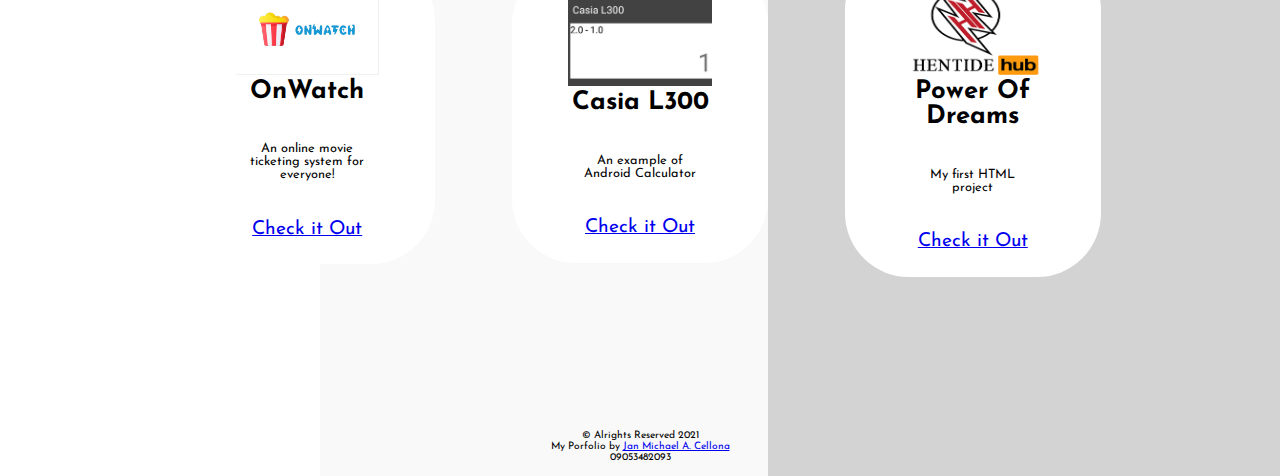
==== commit 67e9f6d0: "Update index.html" ====
--- a/index.html
+++ b/index.html
@@ -51,7 +51,7 @@
     </div>
 
     <div class="main-img">
-      <img src="img/2.png">
+      <img src="img/samp.png">
 
 
     </div>
